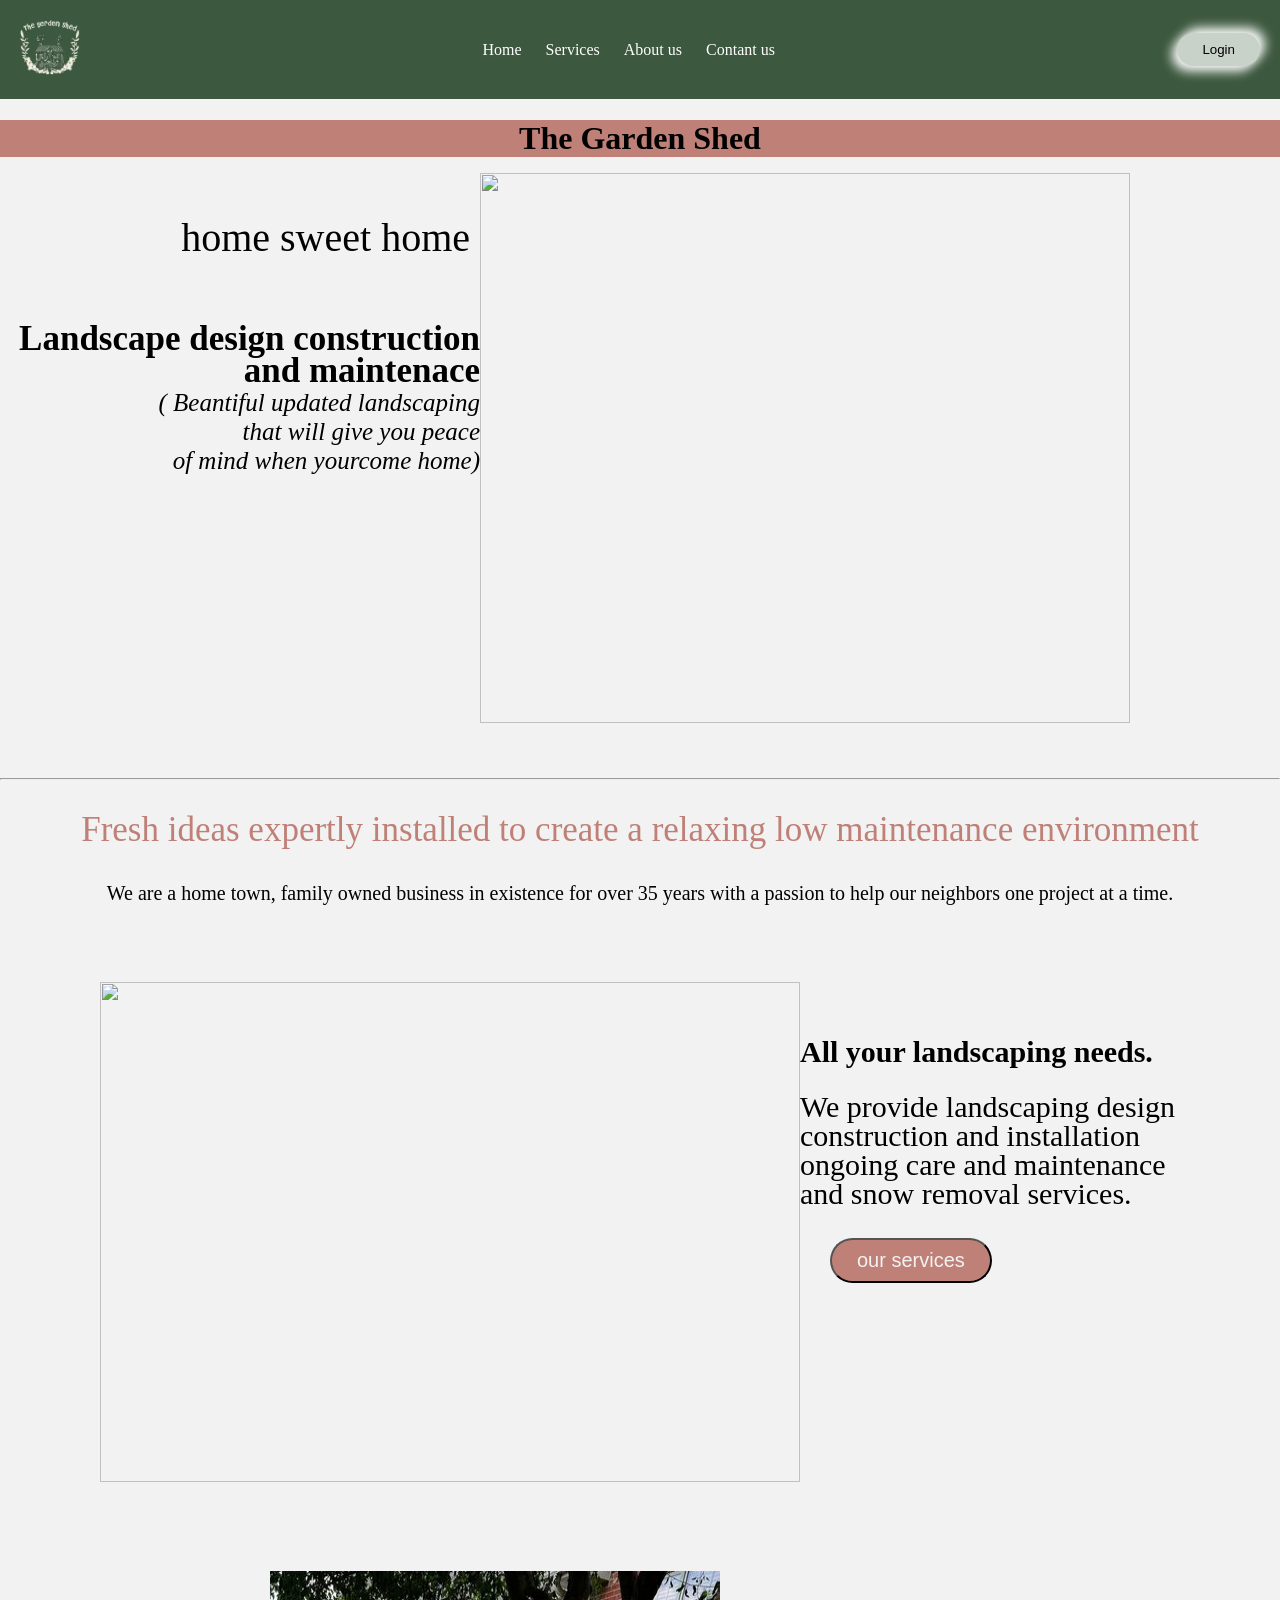
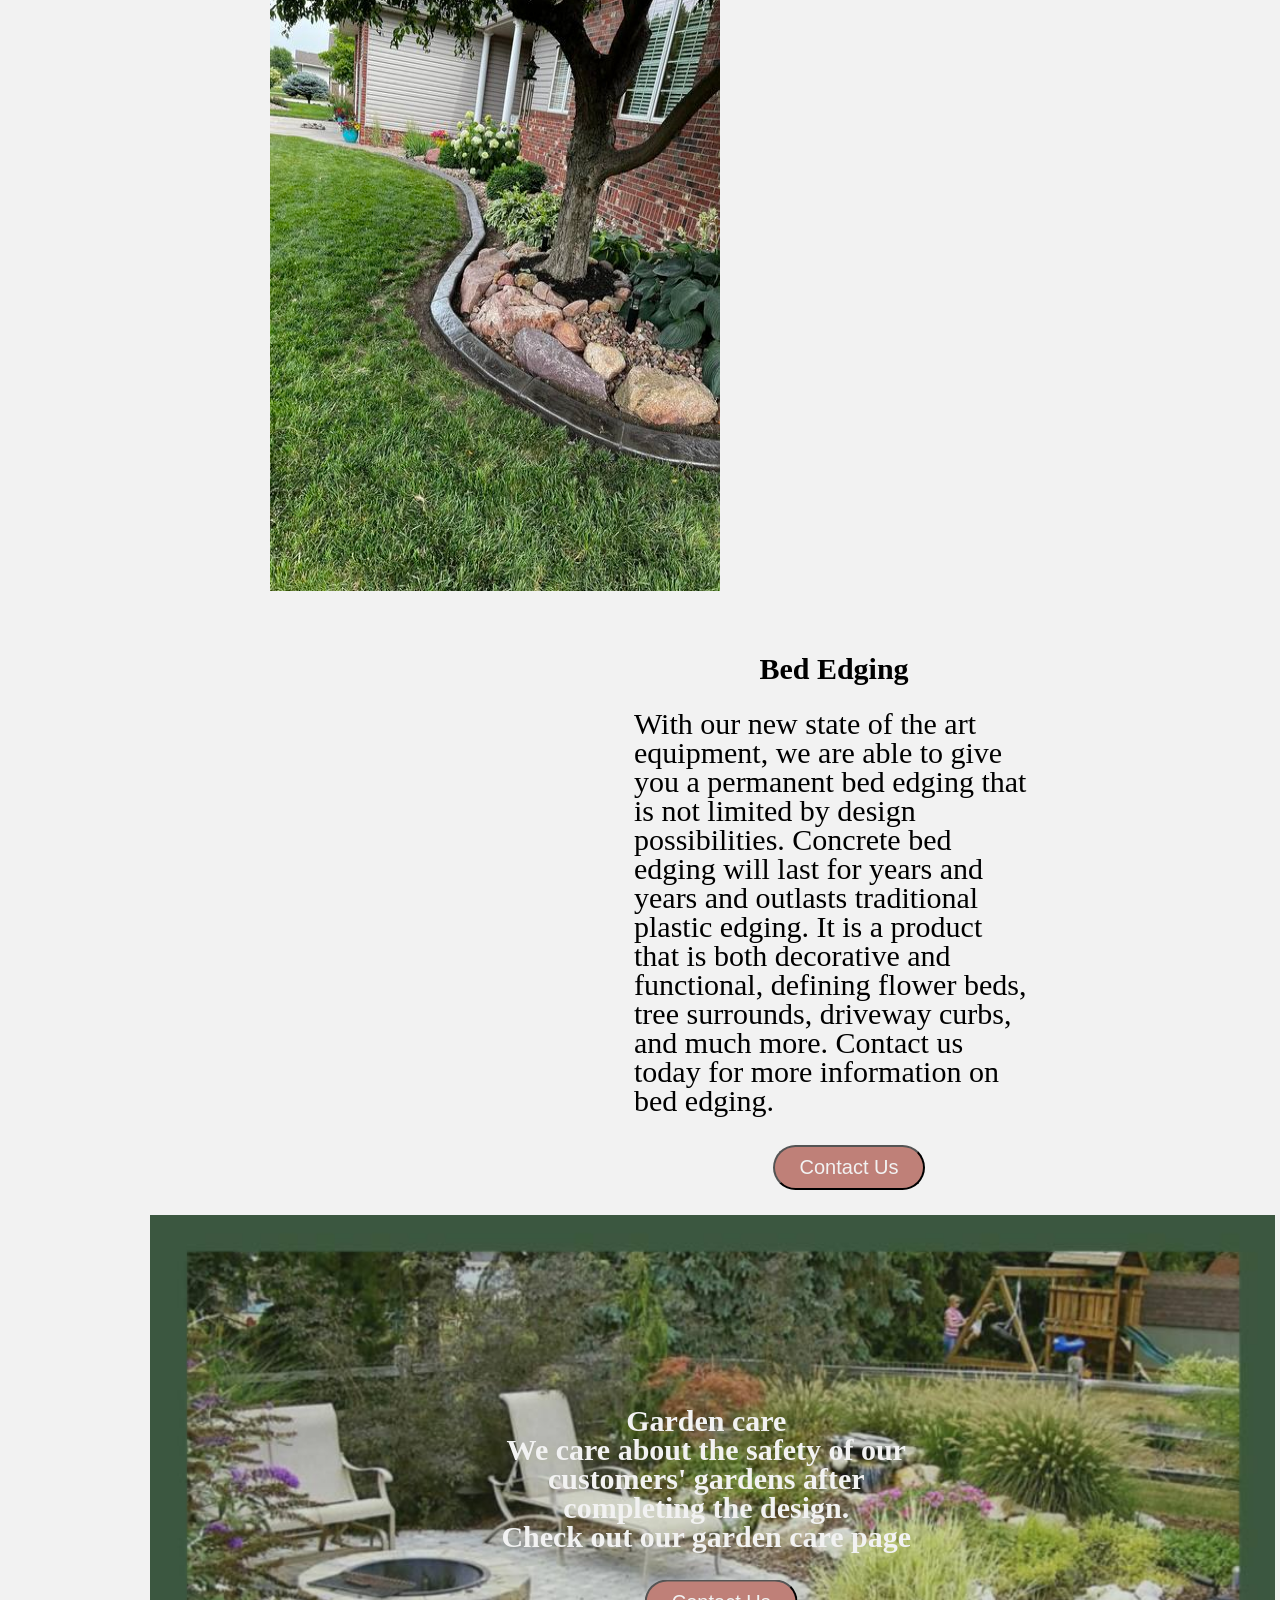
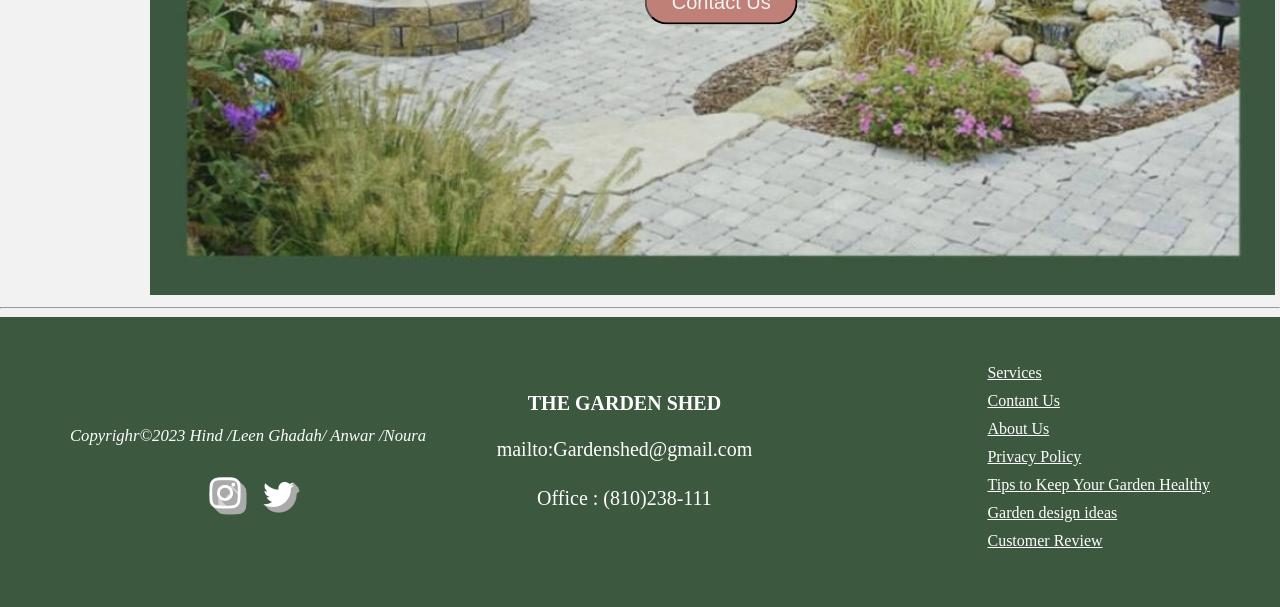
==== project_leenX.html @ 6964625a "Add files via upload" ====
<!DOCTYPE html>
<html>
<head>
  <meta charset="utf-8">
  <meta name="viewport" content="width=device-width, initial-scale=1">
  <title>The Garden Shed</title>
  <link rel="stylesheet" href="project_leenX.css">
</head>
<body>
  <header>
    <a href="project_leenX.html">
      <img src="images/images-logo-zzz.png" width="60px" height="55px" style="">
    </a>
    <nav id="list">
      <ul id="list">
      <li class="nav"><a href="project_leenX.html">Home</a></li>
      <li class="nav"><a href="hind.html">Services</a></li>
      <li class="nav"><a href="about-us.html">About us</a></li>
      <li class="nav"><a href="project_leen-contact.html">Contant us</a></li>
    </ul>
    </nav>
    <a href="login.html">
      <button id="login">Login</button>
    </a>
  </header>
  <main>
    <div >
    <h1>The Garden Shed</h1>
    <div id="sky">
      <img src="images/photo-000.JPG" id="Home" >
    <p class="xx">home sweet home</p>
    <br><br>
     </div>
     <br><br><br><br><br>
         <p id="one"><span>Landscape design
     construction<br>and maintenace <br></span><i>( Beantiful updated landscaping<br>that will give you peace<br> of mind when yourcome home)</i> </p>
  
    </div>
<br><br><br><br><br><br><br><br><br><br><br><br><br><br><br>
<hr>
<div>
<div>
    <p id="two">Fresh ideas expertly installed to create a relaxing low maintenance environment</p>
    <p id="three">We are a home town, family owned business in existence for over 35 years with a passion to help our neighbors one project at a time.</p>
   <br><br><br>
  </div>
  <div id="kkk">
    <dav id="four">
   <img src="images/image-02x.JPG" id="img2">
        <br>
              <h2>All your landscaping needs.</h2>
    <p id="four">We provide landscaping design<br> construction and installation <br> ongoing care and maintenance <br>and snow removal services.</p> 
        <a href="hind.html"><button class="click">our services</button></a>
    </dav>
</div>
  <br><br><br><br><br><br><br><br><br><br><br><br><br><br><br>
 
<div class="container">
  <br> <img src="images/images-3.jpg" alt="Bed edging" id="img3">
  <div class="box">
   
  <br>
    <h2>Bed Edging</h2>
    <p id="four">With our new state of the art equipment, we are able to give you a permanent bed edging that is not limited by design possibilities. Concrete bed edging will last for years and years and outlasts traditional plastic edging. It is a product that is both decorative and functional, defining flower beds, tree surrounds, driveway curbs, and much more. Contact us today for more information on bed edging.</p>
     <a href="project_leen-contact.html" ><button class="click">Contact Us</button></a>
  </div>

</div>
<br><br><br><br><br>
<div class=" image-container">
  <img src="images/image-4.jpg" alt="Image4">
  <p id="last">  Garden care <br>We care about the safety of our customers' gardens after completing the design. <br>Check out our garden care page <br><br>
  <a href="project_leen-contact.html" ><button class="click">Contact Us</button></a></p>
</div>

  </main>
  <hr>
  <footer>
     <div id="Q">
                <p><i><small>Copyrighr&copy;2023 Hind /Leen Ghadah/ Anwar /Noura</i></small></p> 
                 <div id="xxx">
           <a href="https://instagram.com/garden_shed.0?igshid=MzMyNGUyNmU2YQ%3D%3D&utm_source=qr"> <img src="images/instgram-icon.png" width="50px" height="50px"><a>
           <a href="https://x.com/g0298466155?t=GAreG5thnFKMxb5klCnnPg&s=08"> <img src="images/twitter-icon.png" width="50px" height="50px"><a>
          </div>
           
       </div>

       
        <div class="id">
      <h3>THE GARDEN SHED</h3>
      <p><a href="mailto:Gardenshed">mailto:Gardenshed@gmail.com</a></p>
    
      <p>Office : (810)238-111</p>
      <br>
      
    </div>
    <div class="end">
      
        <a href="hind.html" class="hind">Services</a>
        <a href="project_leen-contact.html" class="hind">Contant Us</a>
        <a href="about-us.html" class="hind">About Us</a>
        <a href="policyfinel.html" class="hind">Privacy Policy</a>
        <a href="garden.html" class="hind">Tips to Keep Your Garden Healthy</a>
        <a href="garden-idea.html" class="hind">Garden design ideas</a>
        <a href="project-anwarX.html" class="hind">Customer Review</a>
       
     
    </div>
  </footer>

</body>
</html>
---- project_leenX.css ----
header{
    background-color: #3c583e;
    display: flex;
    padding:20px;
    align-items: center;
    justify-content: space-between;
  } 
  
  
#list{
    list-style-type: none;
    margin: 0;
    padding: 0;
  }
  ul{
    display: flex;
  }
  .nav a{
    background-color:#3C583E  ;
    color: #ffffff;
    text-align: center;
    padding: 10px 12px;
    text-decoration: none;
  }
  #login{
    background-color:#C8D2C9  ;
    color: #000000 ;
    padding: 9px 25px;
    border: none;
    border-radius: 48px;
    box-shadow:  -5px 5px 12px #ffffff,
    5px -5px 12px #ffffff;
    cursor: pointer;
    
  }
body{
    margin: 0;
    padding: 0;
    background-color: #f2f2f2;]
  }

  
#img1{
  width: 80px;
  height: 80px;
}
h1 {
  font-family: "Young serif";
  background-color: #BF8078 ;
  font-size: 2em;
  margin-bottom: 0.5em;
  text-align: center;
}
#Home{
    width: 650px;
    height: 550px;
   float:right;

}
#one{
  font-size: 25px;
  text-align: right;
 
}

.xx{
  background-image: url(pink-1.JPG);
  background-size: cover;
  padding: 10px;
  font-size:40px ;
  font-family:"Brush Script MT";
  text-align: center;
  cursor: pointer;
  float: right;

}
#sky{
  margin-right: 150px;
}

span{
  font-size: 35px;
 font-weight:bolder;
}

h2 {
  font-family: "clarendon condensed";
  font-size: 30px;
  margin-bottom: 0.5em;
  line-height: 21px;
 
}
h3 {
  font-size: 1.25em;
  margin-bottom: 0.5em;
}
p {
  font-size: 20px;
  margin-bottom: 1em;
  font-family: "Times New Roman" ,Times, serif ;
  line-height: 29px;
}

#kkk{
   margin-left: 100px;
}

#two{
  font-size: 35px;
  color:#BF8078 ;
  text-align: center;
}
#three{
  text-align: center;
  font-size: 20px;
}

#img2{
  width: 700px;
  height: 500px;
   float: left;
   position: relative;
    max-width: initial !important;
   
 }
 #four{
      text-align: left;
      font-size: 30px;
 }


.click{
  font-size: 20px;
  color:#F2F2F2  ;
  padding: 9px 25px;
  background-color: #BF8078  ;
  boder:none;
  border-radius: 50px;
  cursor: pointer;
  margin-left: 30px;
}
#submit{
  font-size: 20px;
  color:#F2F2F2  ;
  padding: 9px 25px;
  background-color: #BF8078  ;
  boder:none;
  border-radius: 50px;
  cursor: pointer;
  margin-left: 0px;
  width: 45px;

}

#img3 {
  width: 450px;
  height: 620px;
  margin-left: 270px;
 }
.box{
  background-image: url(light-pink.JPG);
  background-size: cover;
  padding: 10px;
  font-size:25px ;
  font-family:"Brush Script MT";
  text-align: center;
  width: 400px;
  height: 600px;
  float: right;
  margin-right: 236px;
  
}
.image-container {
      position: relative;
      display: inline-block;
      float: center;
}
.image-container img {
  width: 100%;
  height: auto;
  margin-left: 150px;
}
.image-container p {
  position: absolute;
  top: 20%;
  left: 5%;
  transform: translate(-50%, -50%);
  color :#F2F2F2  ;
  font-size: 24px;
}
#last{
  text-align: center;
  font-size: 30px;
  font-weight:bolder;
  margin-left:650px ;
 top: 270px;
}

form {
 width: 200px;
 margin: 0 auto;
 transform: translateY(-15%);
}

label {
     margin-top: 5px;
     margin-bottom: 0 auto;
     width: 200px;
     white-space: nowrap;   
}

input[type="text"], input[type="email"], input[type="tel"] {
 width: 100%;
 padding: 5px;
 margin-top: 5px;
}

#h2-2{
  text-align: left;
  color: #BF8078 ;
   text-decoration: underline 2px #3C583E ;
  font-style: "Young Serif", "libre baskerville";
  margin-left: 210px;
  font-size: 40px;
}
.office1{
  color: #3C583E ;
  text-align: left;


}
#off{
  color: #3C583E ;
  text-align: left;
  margin-left: 210px;

}

.office2{
  color:#BF8078 ;
  text-align: left;
  margin-left: 210px;
}
 
 
#h2-3{
  text-align: center;
  background-color:#C8D2C9 ;
  margin-top: 50PX;
}
#icon{
 margin-left: 520px;
}

footer{
        height: 250px;
        display: flex;
        background-color: #3c583e;
        color: #ffffff;
        padding:20px;
        align-items: center;
        justify-content: space-between;
    }
    .hind{
       color: #ffffff;
        margin-bottom: 10px;
         margin-right: 50px;

    }
    .hind a{
        color: #ffffff;
        padding-left: 10px;
        padding-right: 10px;

        text-decoration: none;
        

    }
    .social{
        text-align: center;
        padding: 20px 30px;
    }
    .id{
        text-align: center;
        margin-right: 200px;
    }

    .id p a{
        color: #ffffff;
        text-decoration: none;
    }
  .end{
    display: flex;
  flex-direction: column;
  
  }

    #GG{

      float: left;
      margin-left: 100px;

}
#xxx{
  float: left;
  margin-left: 130px;

}
#Q{
  margin-left: 50px;
}
.ppp{
   margin-left: 250px;
   white-space: nowrap;
   }
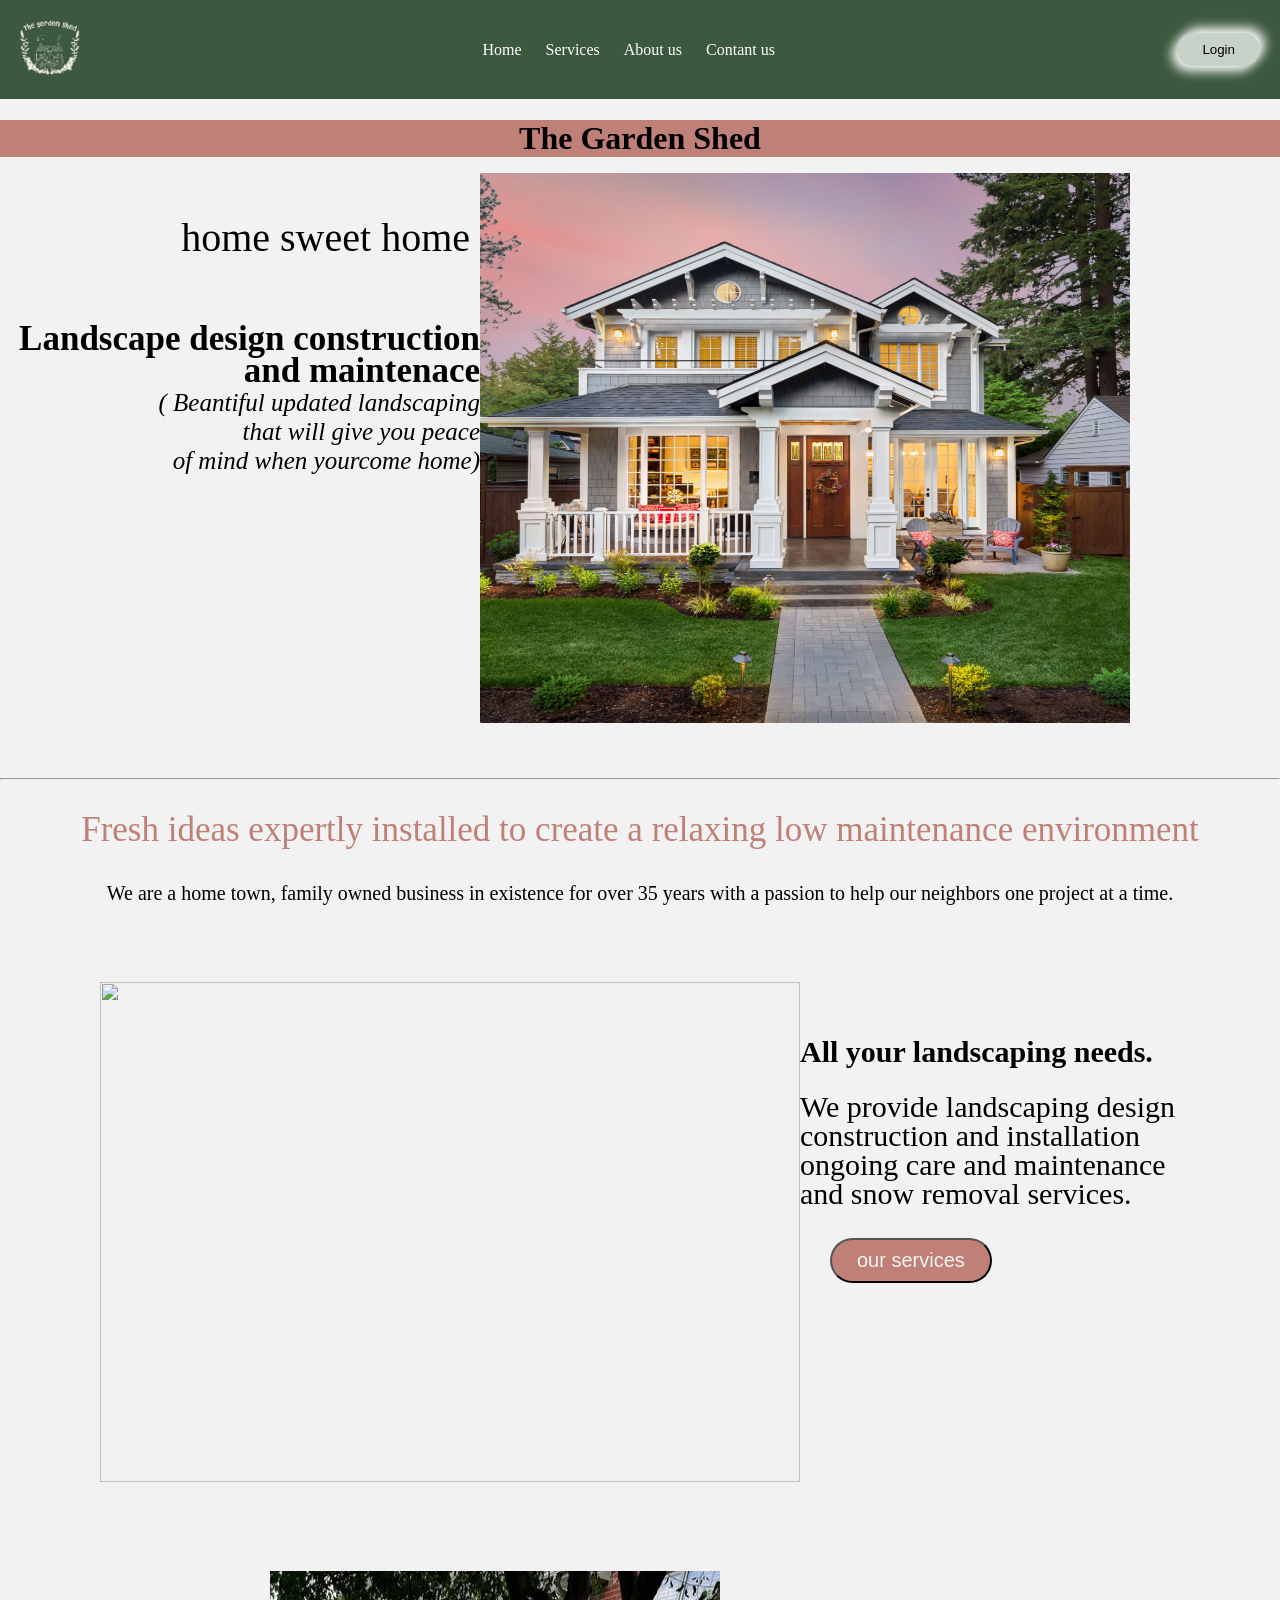
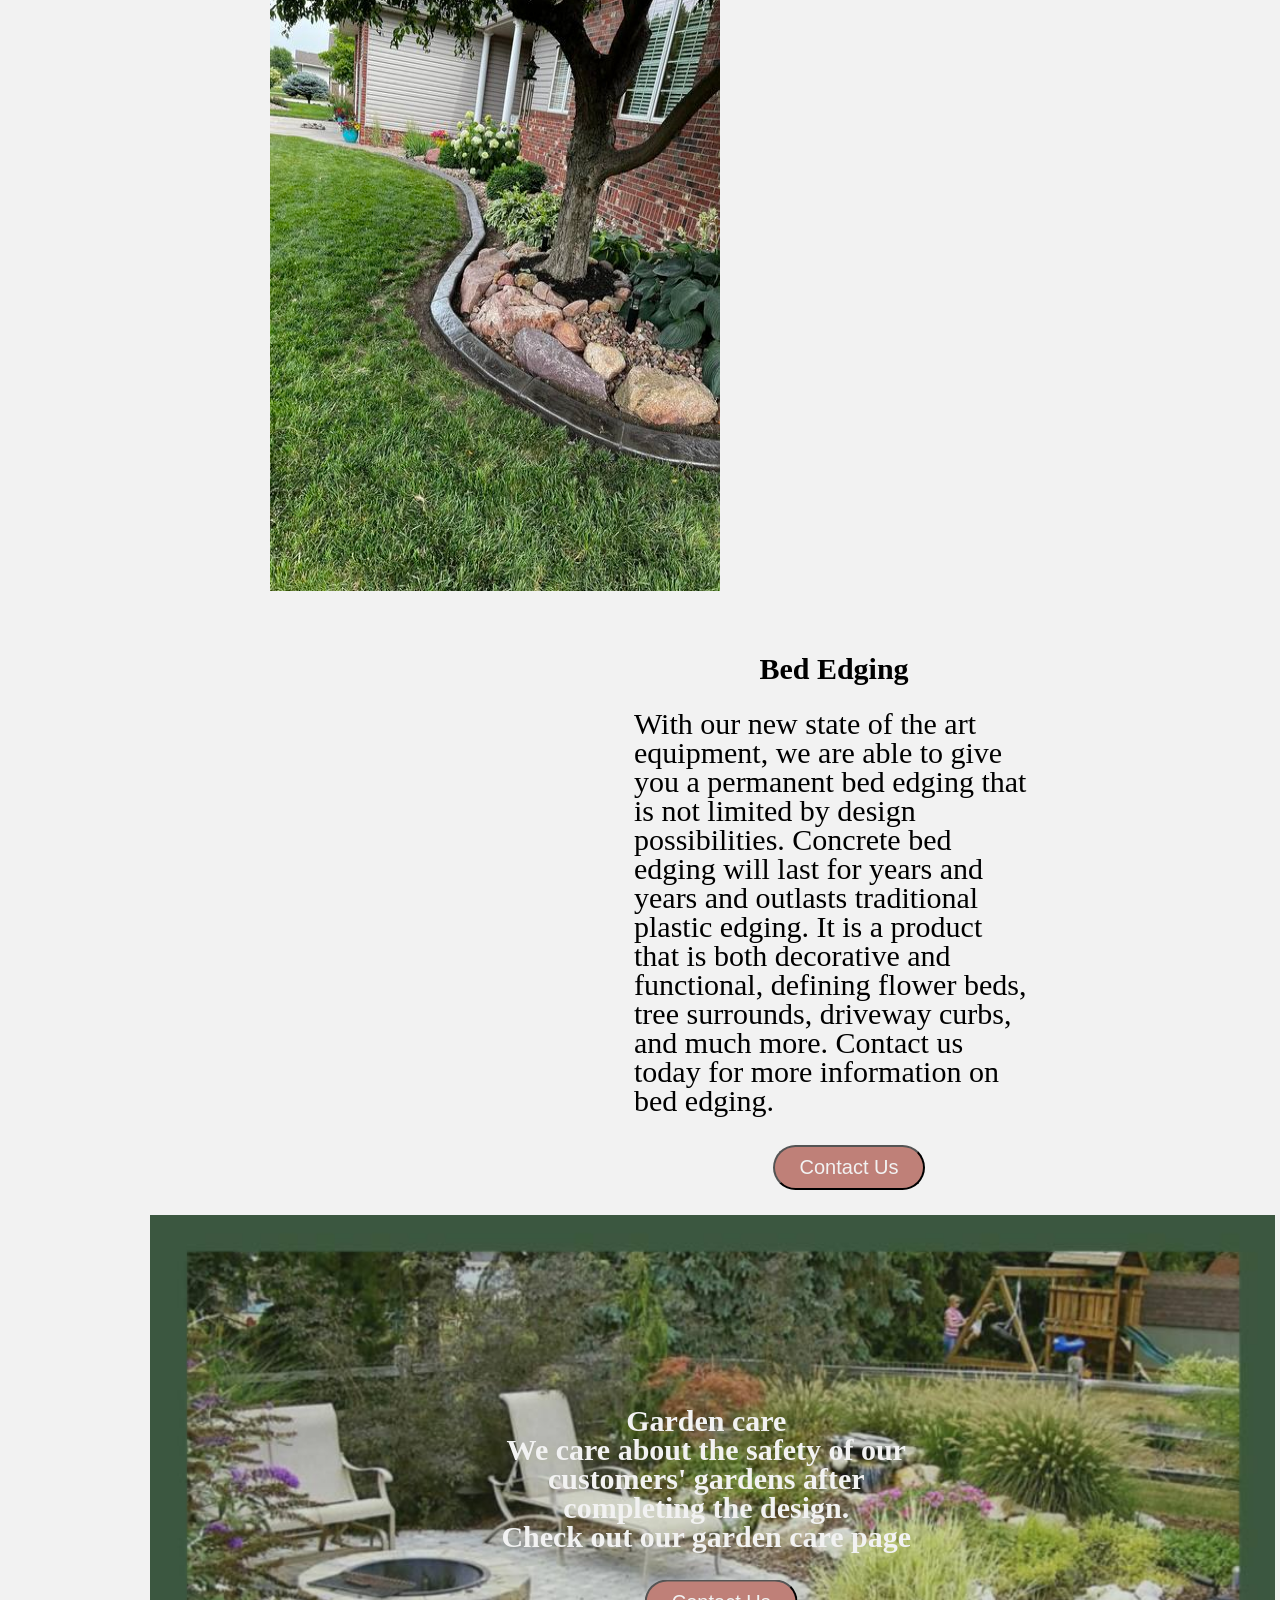
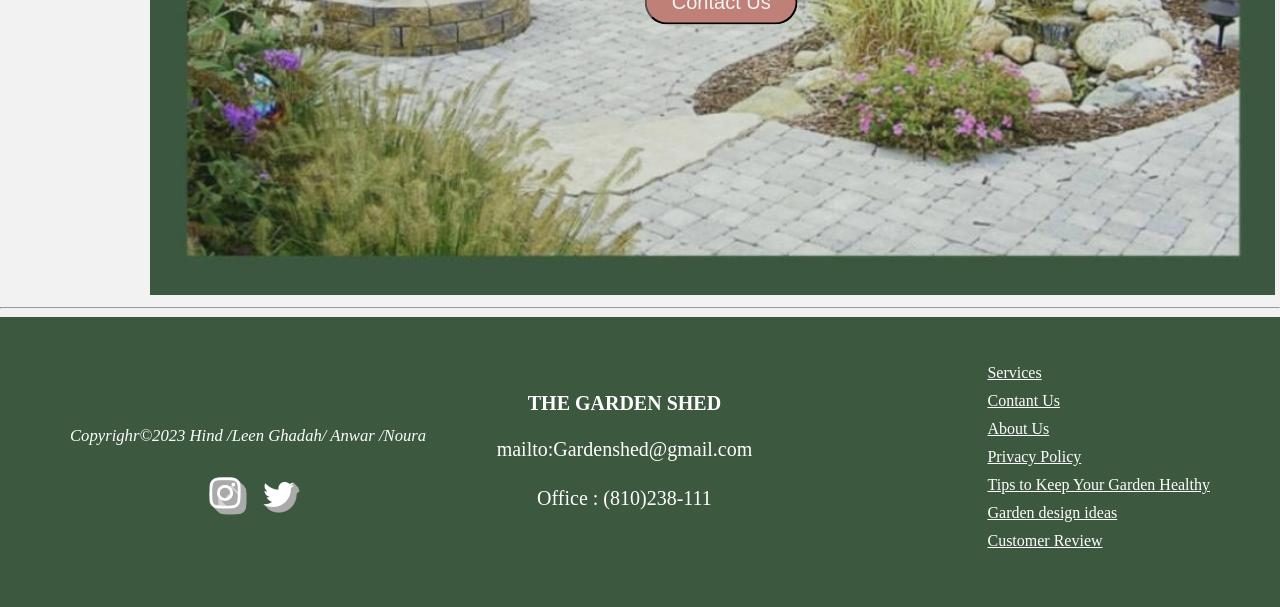
==== commit 5dc3cf1b: "Update project_leenX.html" ====
--- a/project_leenX.html
+++ b/project_leenX.html
@@ -27,7 +27,7 @@
     <div >
     <h1>The Garden Shed</h1>
     <div id="sky">
-      <img src="images/photo-000.JPG" id="Home" >
+      <img src="images/photo-000.jpg" id="Home" >
     <p class="xx">home sweet home</p>
     <br><br>
      </div>
@@ -46,7 +46,7 @@
   </div>
   <div id="kkk">
     <dav id="four">
-   <img src="images/image-02x.JPG" id="img2">
+   <img src="images/image-02x.jpn" id="img2">
         <br>
               <h2>All your landscaping needs.</h2>
     <p id="four">We provide landscaping design<br> construction and installation <br> ongoing care and maintenance <br>and snow removal services.</p> 
@@ -109,4 +109,4 @@
   </footer>
 
 </body>
-</html>+</html>
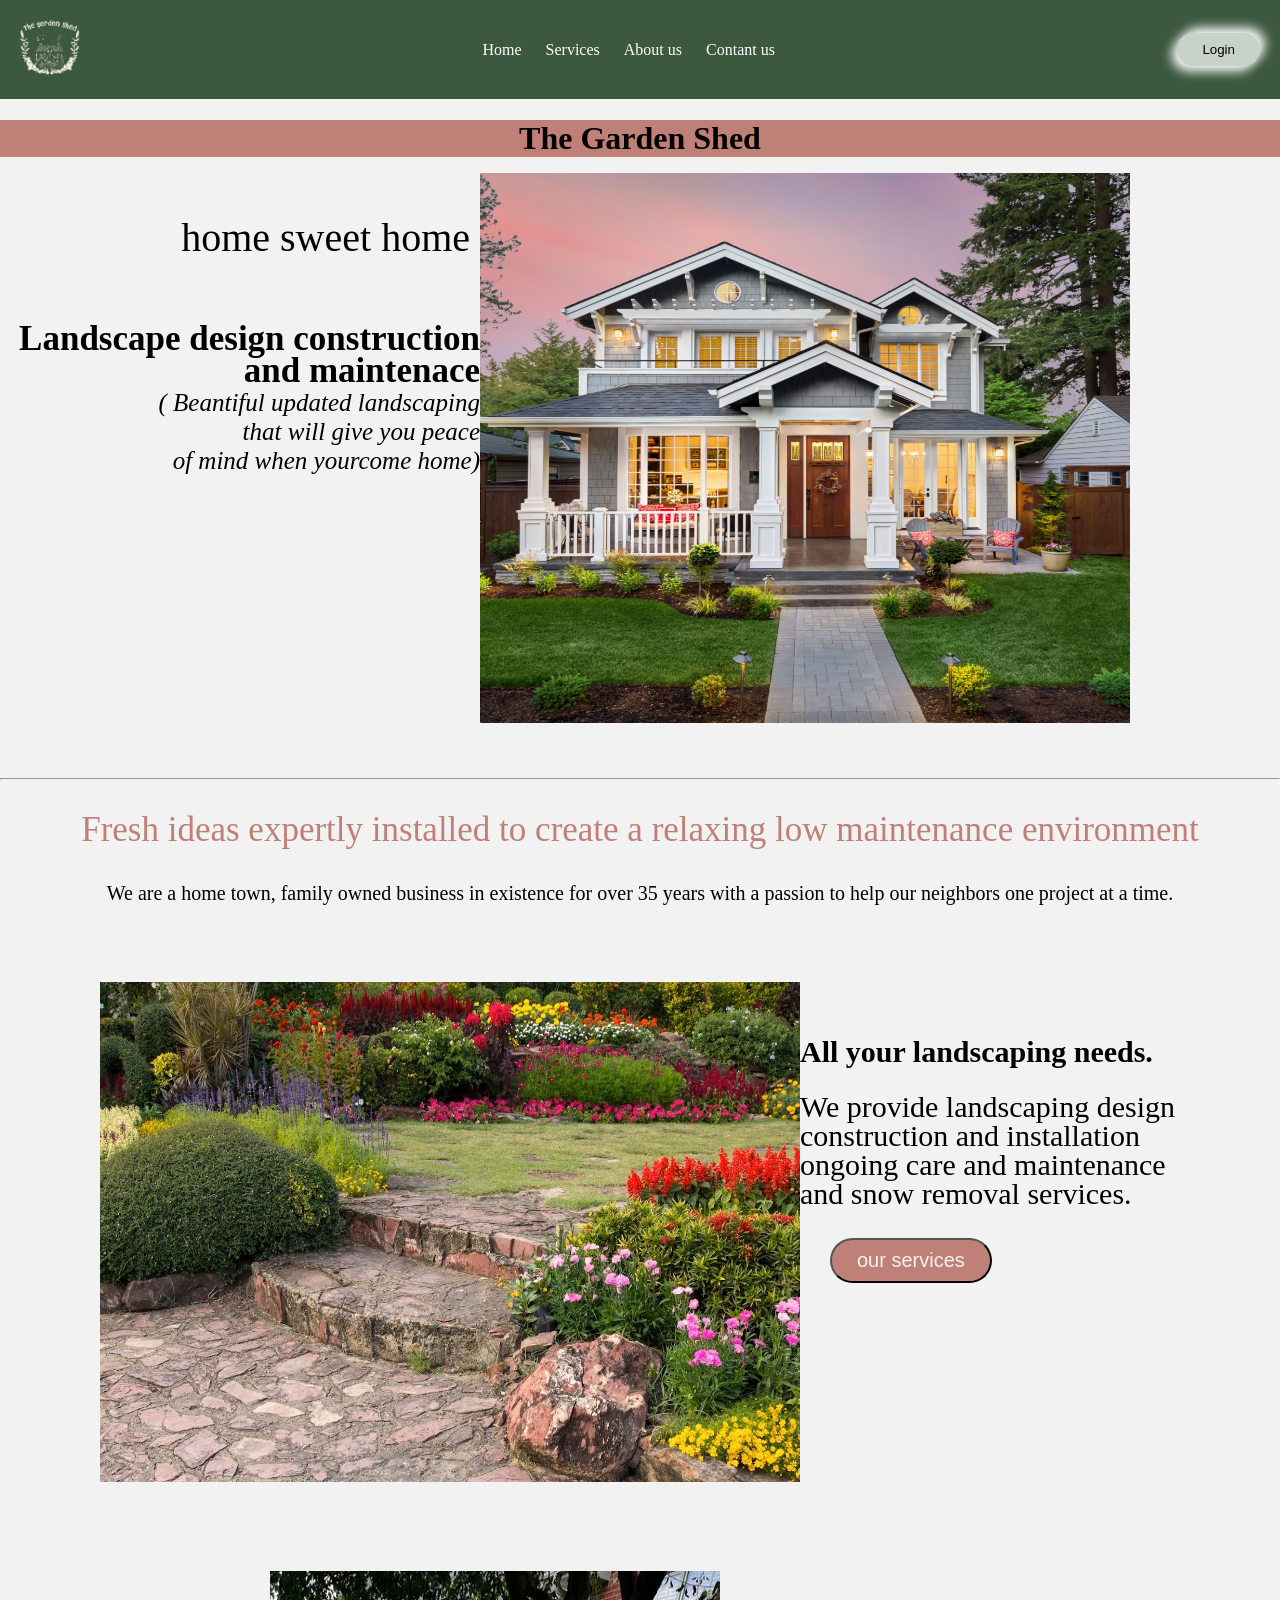
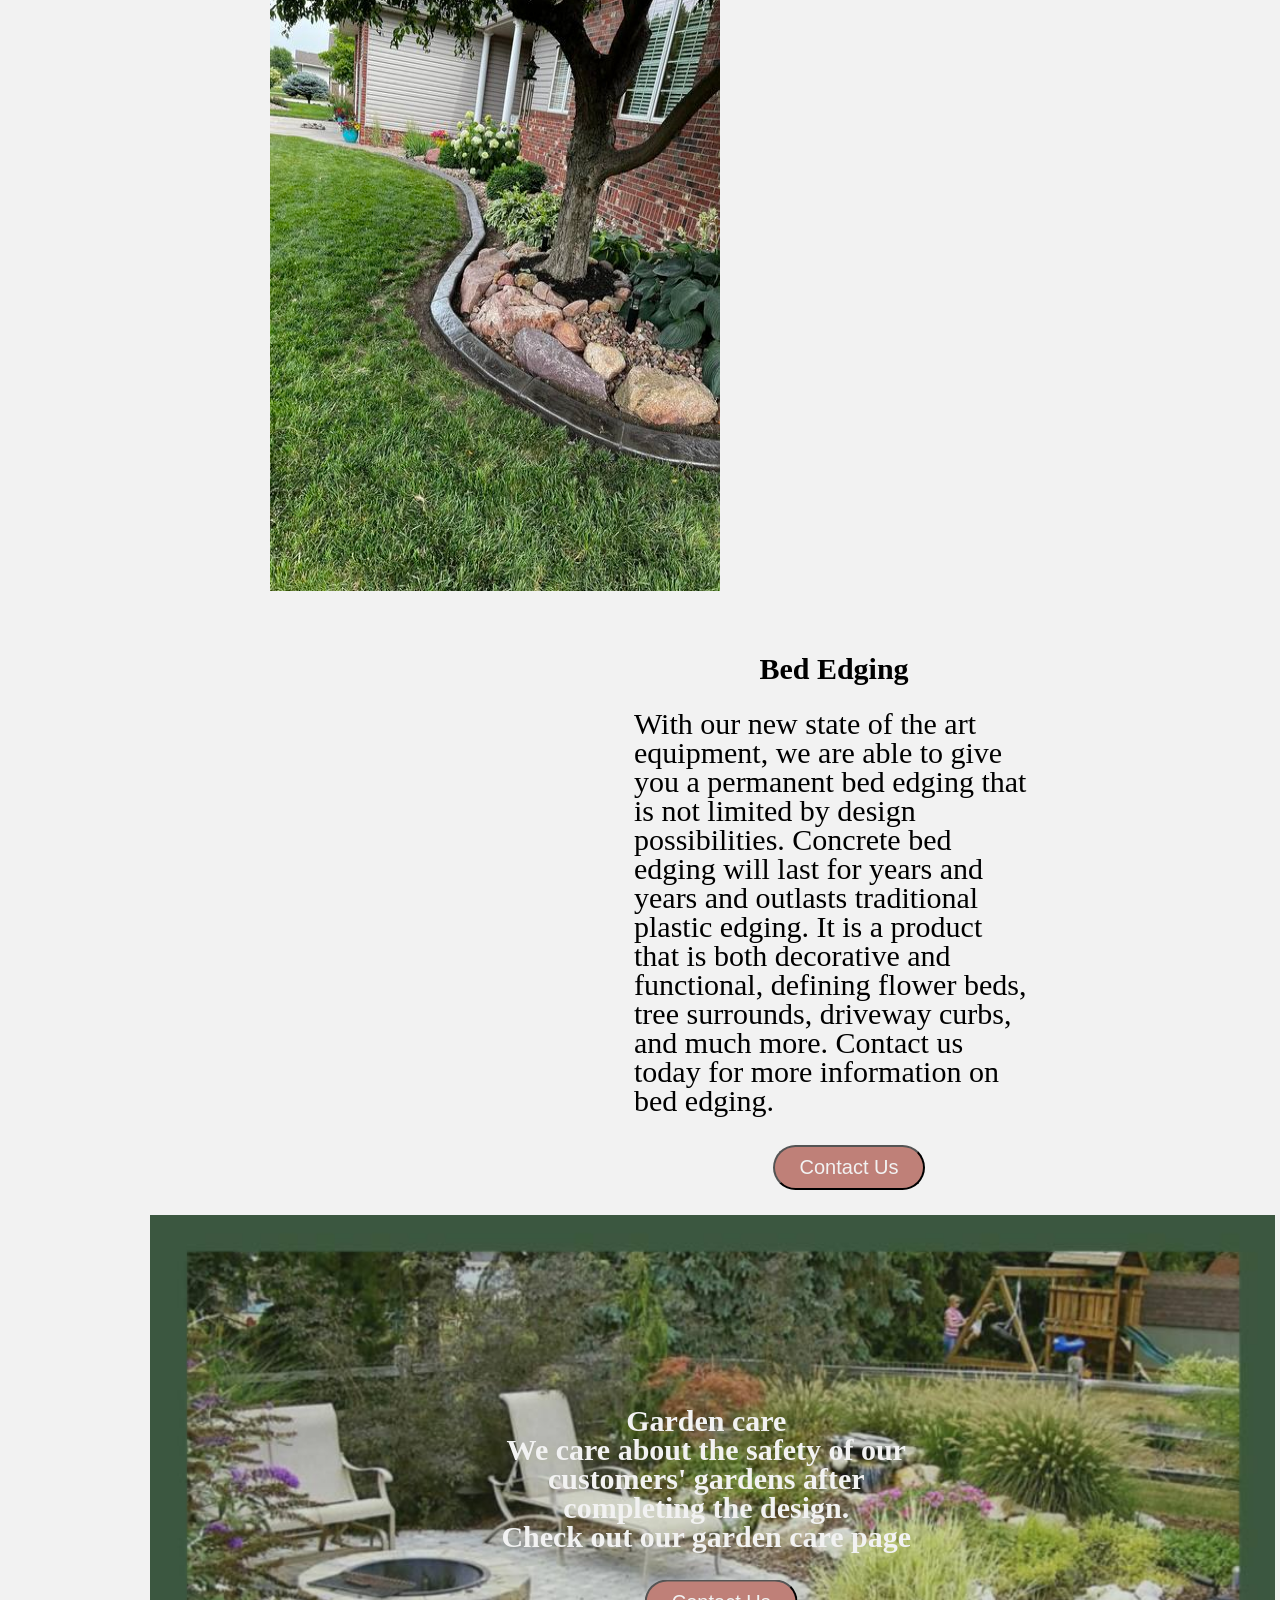
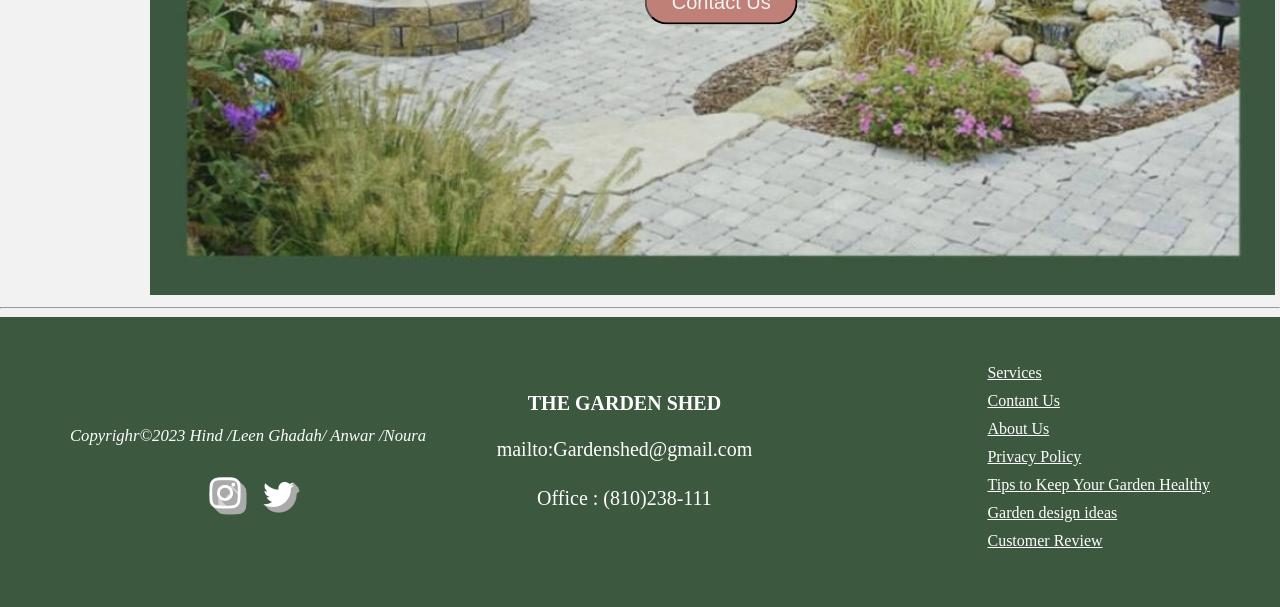
==== commit fa04a072: "Update project_leenX.html" ====
--- a/project_leenX.html
+++ b/project_leenX.html
@@ -46,7 +46,7 @@
   </div>
   <div id="kkk">
     <dav id="four">
-   <img src="images/image-02x.jpn" id="img2">
+   <img src="images/image-02x.jpg" id="img2">
         <br>
               <h2>All your landscaping needs.</h2>
     <p id="four">We provide landscaping design<br> construction and installation <br> ongoing care and maintenance <br>and snow removal services.</p> 
